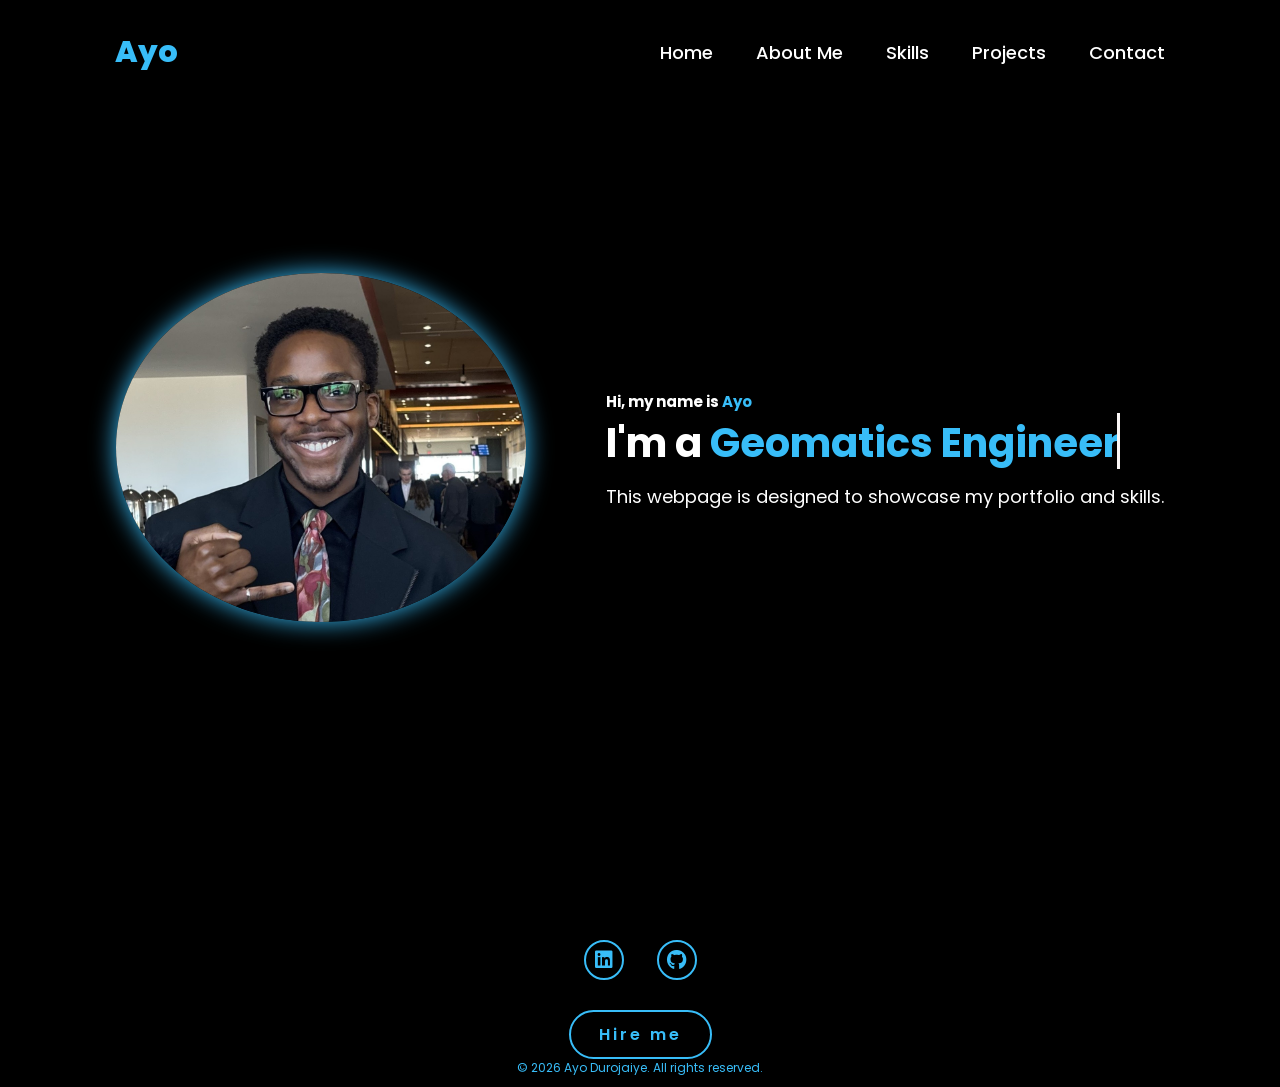
==== html/index.html @ 078f6ffb "Major Changes to the overall data and made some updates to the "about-me" page" ====
<!DOCTYPE html>
<html lang="en">
    <head>
        <meta charset="UTF-8">
        <meta name = "viewport" content="width=device-width, initial-scale=1.0">
        <link rel = "stylesheet" href="../css/style_index.css">
        <link rel="stylesheet" href="https://cdnjs.cloudflare.com/ajax/libs/font-awesome/6.4.0/css/all.min.css">
        <title> Portfolio Website</title>
    </head>
    
    <body>
        <header>
            <a href="#" class="logo">Ayo</a>
            <nav>
                <ul>
                    <a href="#">Home</a>
                    <a href="aboutme.html">About Me</a>
                    <a href="#">Skills</a>
                    <a href="#">Projects</a>
                    <a href="#">Contact</a>
                </ul>
            </nav>
        </header>

        <section class="home">
            <div class = "home-img">
                <img src="../pics/Cover_Image.jpeg" alt="Ayo's Photo">
            </div>
            <div class="home-content">
                <h1>Hi, my name is <span> Ayo </span></h1>
                <h3 class="typing-text">I'm a <span></span></h3>
                <p class = "home-text">This webpage is designed to showcase my portfolio and skills. </p>
                
                
            </div>
        </section>
        <footer>
            <div class="social-icon">
                <a href="https://www.linkedin.com/in/ayooluwa-durojaiye-058597245/"><i class="fa-brands fa-linkedin"></i></a>
                <a href="https://github.com/ayod1234"><i class="fa-brands fa-github"></i></a>
            </div>
            <a href="#" class="btn">Hire me</a>
            <p>&copy; 2026 Ayo Durojaiye. All rights reserved.</p>
        </footer>
    </body>
</html>
---- css/style_index.css ----
@import url('https://fonts.googleapis.com/css2?family=Poppins:wght@300;400;500;600;700&display=swap');

*{
    margin: 0;
    padding: 0;
    box-sizing: border-box;
    text-decoration: none;
    outline: none;
    font-family: 'poppins', sans-serif;
}

html{
    font-size: 62.5%;
}

body{
    width: 100%;
    height: 100vh;
    overflow-x: hidden;
    background-color: black;
    color: white;
}

header{
    margin-top: 20px;
    position: fixed;
    top: 0;
    left: 0;
    width: 100%;
    padding: 1rem 9%;
    background-color: transparent;
    filter: drop-shadow(10px);
    display: flex;
    justify-content: space-between;
    align-items: center;
    z-index: 1000;
}

.logo{
    font-size: 3rem;
    color: #38bdf8;
    font-weight: 800;
    cursor: pointer;
    transition: 0.5s ease;
    
}

.logo:hover{
    transform: scale(1.1);
    color: #38bdf8;
    
}

nav a{
    font-size: 1.8rem;
    color: white;
    font-weight: 500;
    margin-left: 4rem;
    transition: 0.3s ease;
    border-bottom: 3px solid transparent;
}

nav a:hover,
nav a.active{
    color: #38bdf8;
    border-bottom: 3px solid #38bdf8;
}

@media (max-width: 995px){
    nav{
        position: absolute;
        top: 100%;
        right: 0;
        width: 40%;
        border-left: 3px solid #38bdf8;
        border-bottom: 3px solid #38bdf8;
        border-bottom-left-radius: 2rem;
        padding: 1rem solid;
        background-color: #161616;
        border-top:0.1rem solid rgba(0,0,0,0.1);
    }

    nav.active{
        display: block;
    }

    nav a{
        display: block;
        font-size: 2rem;
        margin: 3rem 0;

    }

    nav a:hover,
    nav a.active{
        padding: 1rem;
        border-radius: 0.5rem;
        border-bottom: 0.5rem solid #38bdf8;
    }
}

section{
    min-height: 100vh;
    padding: 5rem 9% 5rem 9%;
}

.home{
    display: flex;
    justify-content: center;
    align-items: center;
    gap: 8rem;
    background-color: black;
}

.home.home-content h1{
    font-size: 6rem;
    font-weight: 700;
    line-height: 1.3;
}

span{
    color: #38bdf8;
}

.home-content h3{
    font-size: 4rem;
    margin-bottom: 1rem;
    font-weight: 700;
}

.home-img{
    border-radius: 50%;
}

.home-img img{
    position: relative;
    width: 32vw;
    border-radius: 50%;
    box-shadow: 0 0 25px #38bdf8;
    cursor: pointer;
    transition: 0.2s linear;

}

.home-img img:hover{
    font-size: 1.8rem;
    font-weight: 500;;
}

.social-icon a{
    display: inline-flex;
    justify-content: center;
    align-items: center;
    width: 4rem;
    height: 4rem;
    background-color: transparent;
    border: 0.2rem solid #38bdf8;
    font-size: 2rem;
    border-radius: 50%;
    margin: 3rem 1.5rem 3rem 1.5rem;
    transition: 0.3s ease;
    color: #38bdf8;
}

.social-icon a:hover{
    color: black;
    transform: scale(1.3) translateY(-5px);
    background-color: #38bdf8;
    box-shadow: 0 0 25px #38bdf8;
}

.btn{
    display: inline-block;
    padding: 1rem 2.8rem;
    background-color: black;
    border-radius: 4rem;
    font-size: 1.6rem;
    color: #38bdf8;
    letter-spacing: 0.3rem;
    font-weight: 600;
    border: 2px solid #38bdf8;
    transition: 0.3s ease;
    cursor: pointer;

}

.btn:hover{
    background-color: #38bdf8;
    color: black;
    box-shadow: 0 0 25px #38bdf8;
    transform: scale3d(1.03);
}

.typing-text{
    font-size: 34px;
    font-weight: 600;
    min-width: 280px;
}

.typing-text span{
    position: relative;
}

.typing-text span::before {
    content: ' Geomatics Engineer';
    color: #38bdf8;
    animation: words 20s infinite; 
}

.typing-text span::after {
    content: '';
    position: absolute;
    background-color: black;
    border-left: 3px solid rgb(250, 246, 246);
    width: 0;
    right: 0;
    height: 100%;
    animation: typing 4s steps(20) infinite, cursor 0.6s infinite;
}


@keyframes words {
    0%, 10% { content: ' Geomatics Engineer'; }
    10.1%, 30% { content: ' Software Engineer'; }
    30.1%, 50% { content: ' GIS Analyst'; }
    50.1%, 70% { content: ' Data Analyst'; }
    70.1%, 90% { content: ' Web Developer'; }
    90.1%, 100% { content: ' Geomatics Engineer'; }
}

@keyframes typing {
    0%, 10% { width: 0; }
    40%, 60% { width: 100%; }
    90%, 100% { width: 0; }
}

@keyframes cursor {
    50% { border-color: transparent; }
}

@media (max-width: 1000px){
    .home{
        gap: 4rem;
    }
}

@media(max-width:995px) {
    .home{
        flex-direction: column;
        margin: 5rem 4rem;
    }

    .home.home-content h3{
        font-size: 2.5remrem;
    }

    .home-content h1{
        font-size: 5rem;
    }

    .home-img img{
        width: 70vw;
        margin-top: 4rem;
    }
    
}

.home-text{
    display: flex;
    flex-direction: column;
    gap: 1rem;
    font-size: large;
}

footer{
    text-align: center;
    padding: 1rem;
    background-color: black;
    color: #38bdf8;
    font-size: 1.2rem;
}
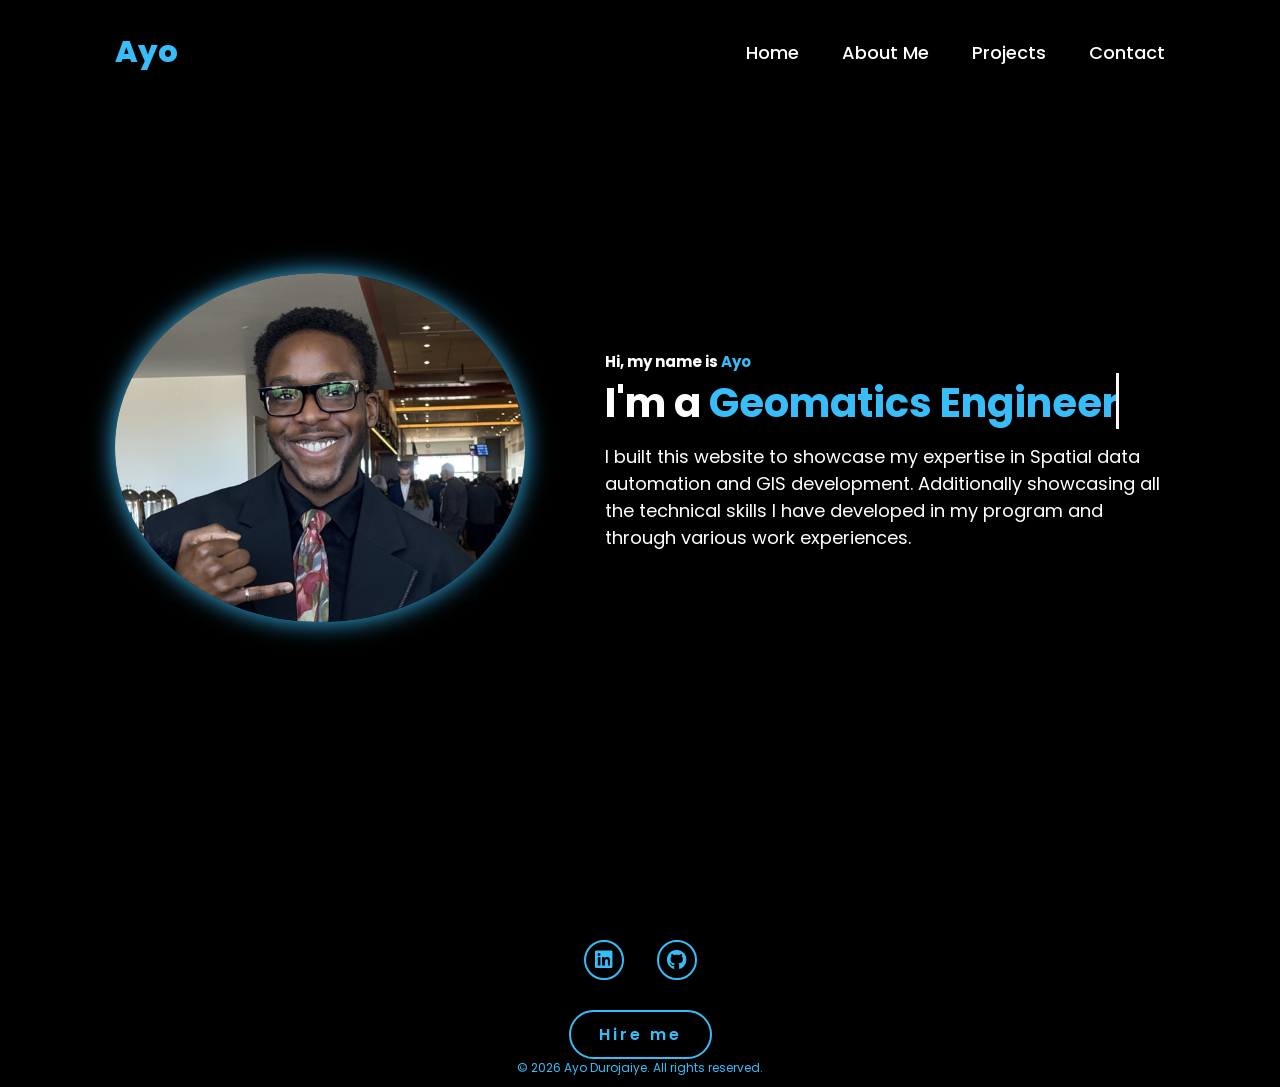
==== commit 3fbb8adb: "Added in the Projects section that uses a lot of css & Javascript" ====
--- a/html/index.html
+++ b/html/index.html
@@ -15,8 +15,7 @@
                 <ul>
                     <a href="#">Home</a>
                     <a href="aboutme.html">About Me</a>
-                    <a href="#">Skills</a>
-                    <a href="#">Projects</a>
+                    <a href="projects.html">Projects</a>
                     <a href="#">Contact</a>
                 </ul>
             </nav>
@@ -29,7 +28,8 @@
             <div class="home-content">
                 <h1>Hi, my name is <span> Ayo </span></h1>
                 <h3 class="typing-text">I'm a <span></span></h3>
-                <p class = "home-text">This webpage is designed to showcase my portfolio and skills. </p>
+                <p class = "home-text"> I built this website to showcase my expertise in Spatial data automation and GIS development. Additionally 
+                                        showcasing all the technical skills I have developed in my program and through various work experiences. </p>
                 
                 
             </div>
--- a/css/style_index.css
+++ b/css/style_index.css
@@ -64,6 +64,9 @@
 nav a.active{
     color: #38bdf8;
     border-bottom: 3px solid #38bdf8;
+    text-shadow: 0 0 10px #38bdf8, 
+                 0 0 20px #38bdf8, 
+                 0 0 30px #38bdf8;
 }
 
 @media (max-width: 995px){
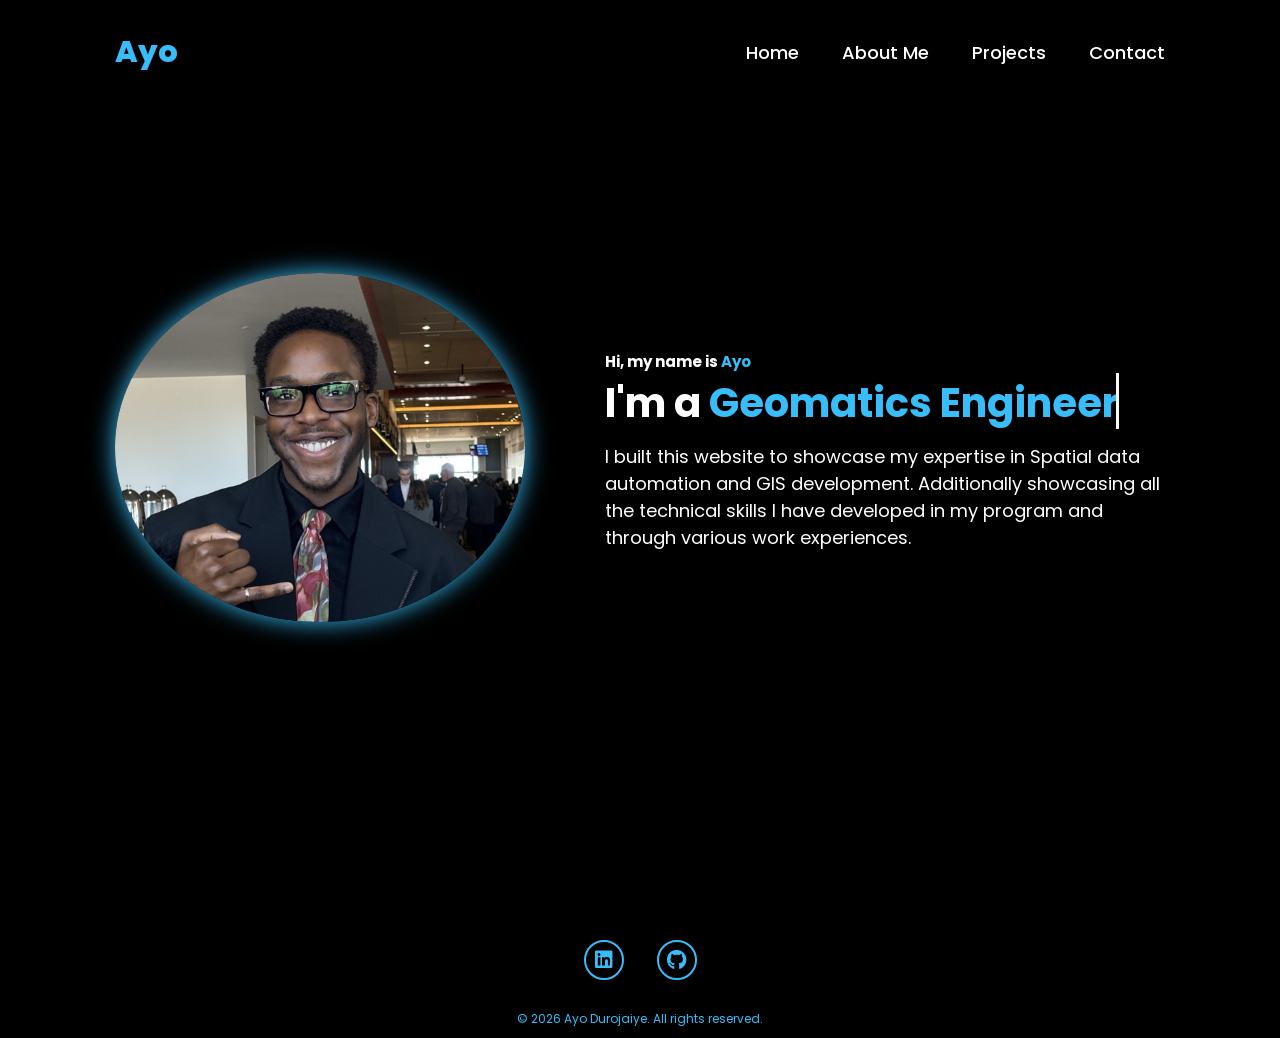
==== commit 0a191d0c: "Website Finally Done!!!" ====
--- a/html/index.html
+++ b/html/index.html
@@ -16,7 +16,7 @@
                     <a href="#">Home</a>
                     <a href="aboutme.html">About Me</a>
                     <a href="projects.html">Projects</a>
-                    <a href="#">Contact</a>
+                    <a href="contact.html">Contact</a>
                 </ul>
             </nav>
         </header>
@@ -39,7 +39,6 @@
                 <a href="https://www.linkedin.com/in/ayooluwa-durojaiye-058597245/"><i class="fa-brands fa-linkedin"></i></a>
                 <a href="https://github.com/ayod1234"><i class="fa-brands fa-github"></i></a>
             </div>
-            <a href="#" class="btn">Hire me</a>
             <p>&copy; 2026 Ayo Durojaiye. All rights reserved.</p>
         </footer>
     </body>
